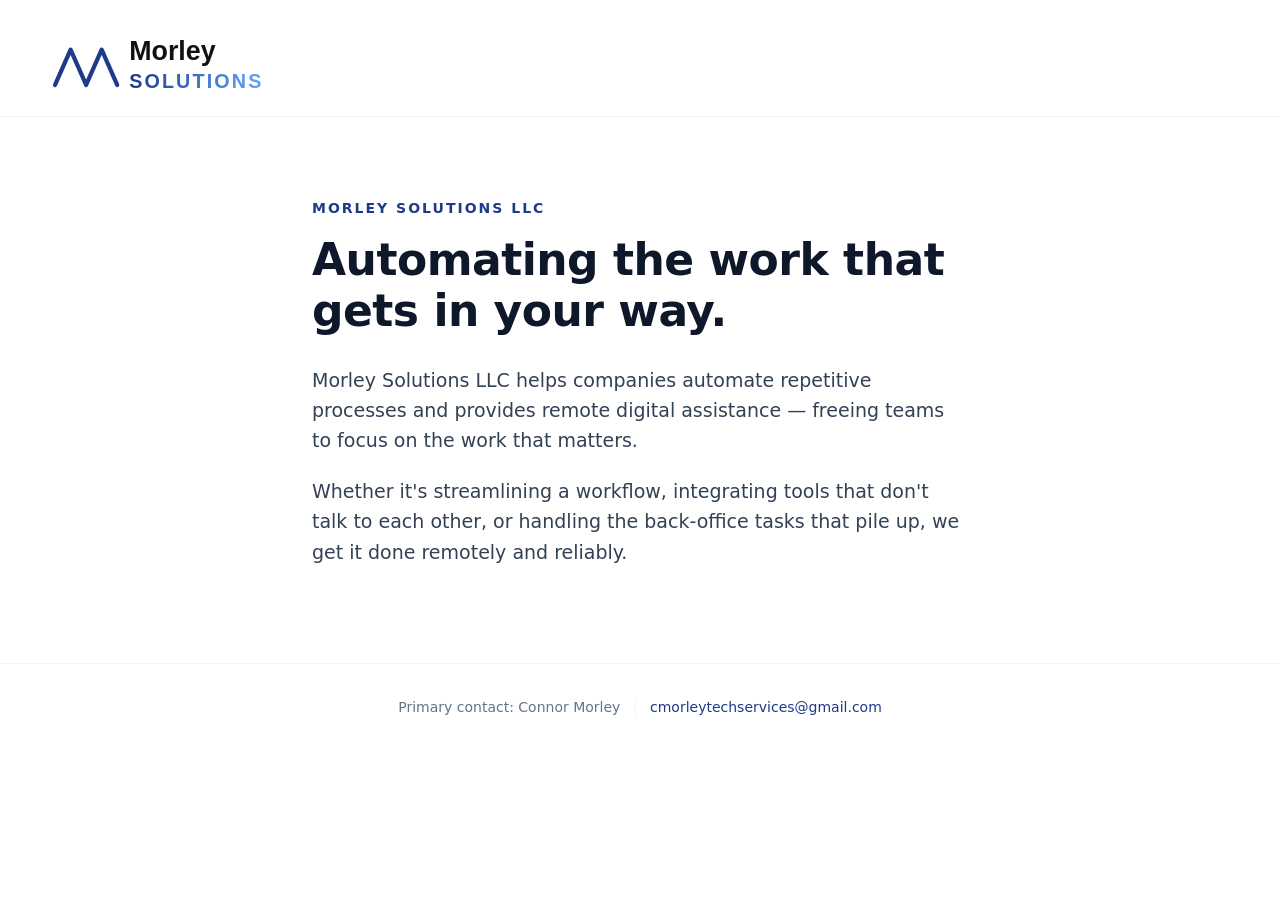
==== index.html @ be909831 "Add index.html with hero copy and contact footer" ====
<!doctype html>
<html lang="en">
<head>
  <meta charset="utf-8">
  <meta name="viewport" content="width=device-width, initial-scale=1">
  <title>Morley Solutions LLC — Process automation & remote digital services</title>
  <meta name="description" content="Morley Solutions LLC helps companies automate repetitive processes and provides remote digital assistance.">
  <link rel="icon" type="image/svg+xml" href="assets/favicon.svg">
  <link rel="stylesheet" href="styles.css">
</head>
<body>

  <header class="site-header">
    <img class="site-header__logo" src="assets/logo.svg" alt="Morley Solutions LLC">
  </header>

  <main class="hero">
    <p class="hero__eyebrow">Morley Solutions LLC</p>

    <h1 class="hero__title">Automating the work that gets in your way.</h1>

    <p class="hero__body">
      Morley Solutions LLC helps companies automate repetitive processes and provides remote digital assistance &mdash; freeing teams to focus on the work that matters.
    </p>

    <p class="hero__body">
      Whether it's streamlining a workflow, integrating tools that don't talk to each other, or handling the back-office tasks that pile up, we get it done remotely and reliably.
    </p>
  </main>

  <footer class="site-footer">
    Primary contact: Connor Morley
    <span class="site-footer__sep">|</span>
    <a href="mailto:cmorleytechservices@gmail.com">cmorleytechservices@gmail.com</a>
  </footer>

</body>
</html>
---- styles.css ----
/* Morley Solutions LLC — site styles */

:root {
  --color-bg: #ffffff;
  --color-heading: #0f172a;
  --color-body: #334155;
  --color-muted: #64748b;
  --color-rule: #f1f5f9;
  --color-accent: #1e3a8a;
  --max-width: 720px;
}

*,
*::before,
*::after {
  box-sizing: border-box;
}

html {
  -webkit-text-size-adjust: 100%;
}

body {
  margin: 0;
  font-family: -apple-system, BlinkMacSystemFont, "Segoe UI", system-ui, sans-serif;
  font-size: 17px;
  line-height: 1.6;
  color: var(--color-heading);
  background: var(--color-bg);
}

a {
  color: var(--color-accent);
  text-decoration: none;
  font-weight: 500;
}

a:hover,
a:focus-visible {
  text-decoration: underline;
}

/* Header */
.site-header {
  padding: 32px 48px 24px;
  border-bottom: 1px solid var(--color-rule);
}

.site-header__logo {
  display: block;
  width: 240px;
  max-width: 100%;
  height: auto;
}

/* Hero */
.hero {
  max-width: var(--max-width);
  margin: 0 auto;
  padding: 80px 32px 96px;
}

.hero__eyebrow {
  margin: 0 0 16px;
  font-size: 14px;
  font-weight: 600;
  letter-spacing: 2px;
  text-transform: uppercase;
  color: var(--color-accent);
}

.hero__title {
  margin: 0 0 28px;
  font-size: 44px;
  line-height: 1.15;
  font-weight: 700;
  letter-spacing: -0.5px;
  color: var(--color-heading);
}

.hero__body {
  margin: 0 0 20px;
  font-size: 19px;
  color: var(--color-body);
}

.hero__body:last-child {
  margin-bottom: 0;
}

/* Footer */
.site-footer {
  padding: 32px 48px;
  border-top: 1px solid var(--color-rule);
  text-align: center;
  font-size: 14px;
  color: var(--color-muted);
}

.site-footer__sep {
  margin: 0 8px;
  color: var(--color-rule);
}

/* Responsive */
@media (max-width: 600px) {
  .site-header {
    padding: 24px 20px 20px;
  }

  .site-header__logo {
    width: 200px;
  }

  .hero {
    padding: 48px 20px 64px;
  }

  .hero__title {
    font-size: 32px;
  }

  .hero__body {
    font-size: 17px;
  }

  .site-footer {
    padding: 24px 20px;
  }
}
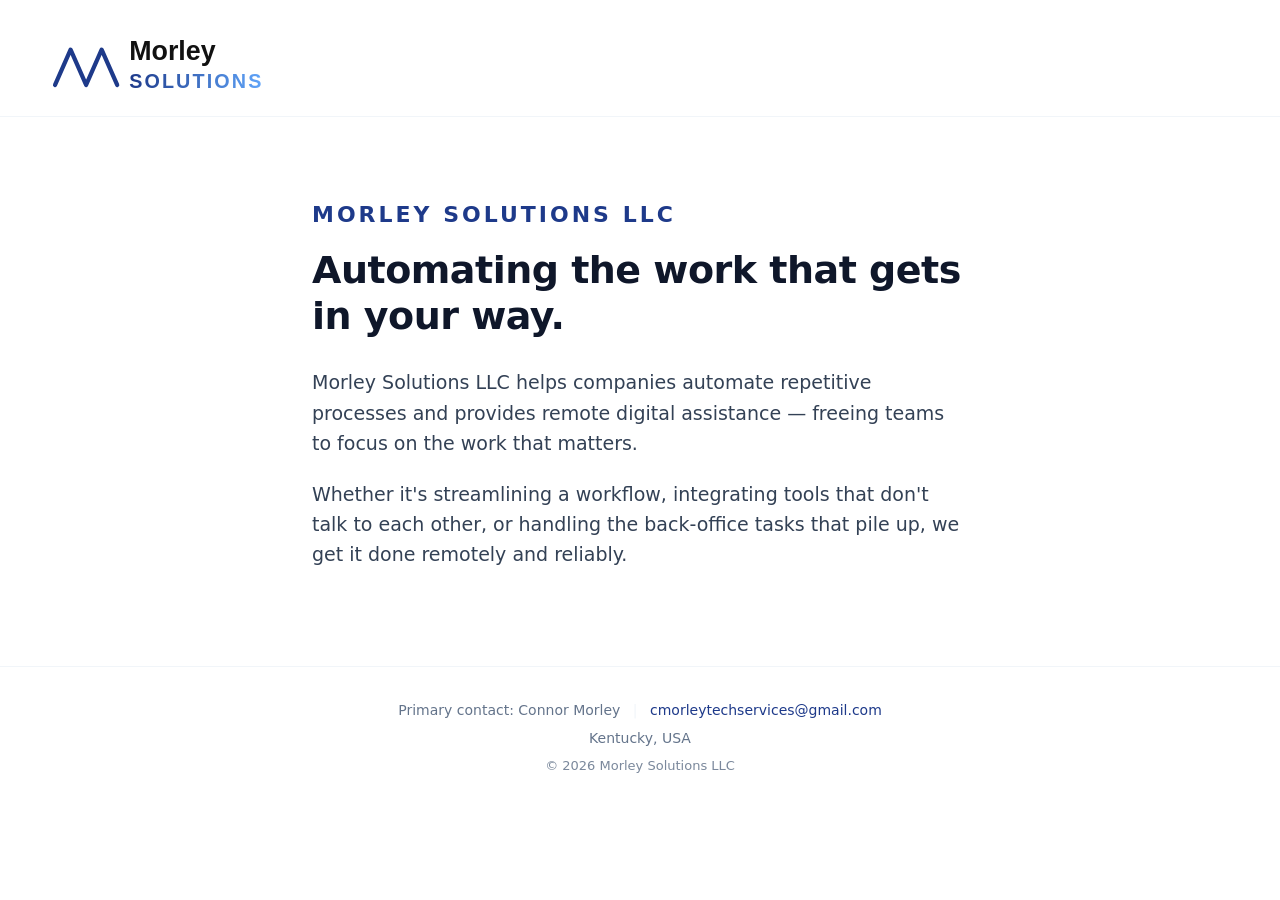
==== commit 3896354e: "Tune typography; add location and copyright to footer" ====
--- a/index.html
+++ b/index.html
@@ -29,9 +29,13 @@
   </main>
 
   <footer class="site-footer">
-    Primary contact: Connor Morley
-    <span class="site-footer__sep">|</span>
-    <a href="mailto:cmorleytechservices@gmail.com">cmorleytechservices@gmail.com</a>
+    <p class="site-footer__line">
+      Primary contact: Connor Morley
+      <span class="site-footer__sep">|</span>
+      <a href="mailto:cmorleytechservices@gmail.com">cmorleytechservices@gmail.com</a>
+    </p>
+    <p class="site-footer__location">Kentucky, USA</p>
+    <p class="site-footer__fine">&copy; 2026 Morley Solutions LLC</p>
   </footer>
 
 </body>
--- a/styles.css
+++ b/styles.css
@@ -62,17 +62,17 @@
 
 .hero__eyebrow {
   margin: 0 0 16px;
-  font-size: 14px;
-  font-weight: 600;
-  letter-spacing: 2px;
+  font-size: 22px;
+  font-weight: 700;
+  letter-spacing: 3px;
   text-transform: uppercase;
   color: var(--color-accent);
 }
 
 .hero__title {
   margin: 0 0 28px;
-  font-size: 44px;
-  line-height: 1.15;
+  font-size: 38px;
+  line-height: 1.2;
   font-weight: 700;
   letter-spacing: -0.5px;
   color: var(--color-heading);
@@ -97,6 +97,21 @@
   color: var(--color-muted);
 }
 
+.site-footer__line {
+  margin: 0 0 6px;
+}
+
+.site-footer__location {
+  margin: 0 0 6px;
+}
+
+.site-footer__fine {
+  margin: 0;
+  font-size: 13px;
+  color: var(--color-muted);
+  opacity: 0.85;
+}
+
 .site-footer__sep {
   margin: 0 8px;
   color: var(--color-rule);
@@ -117,7 +132,7 @@
   }
 
   .hero__title {
-    font-size: 32px;
+    font-size: 28px;
   }
 
   .hero__body {
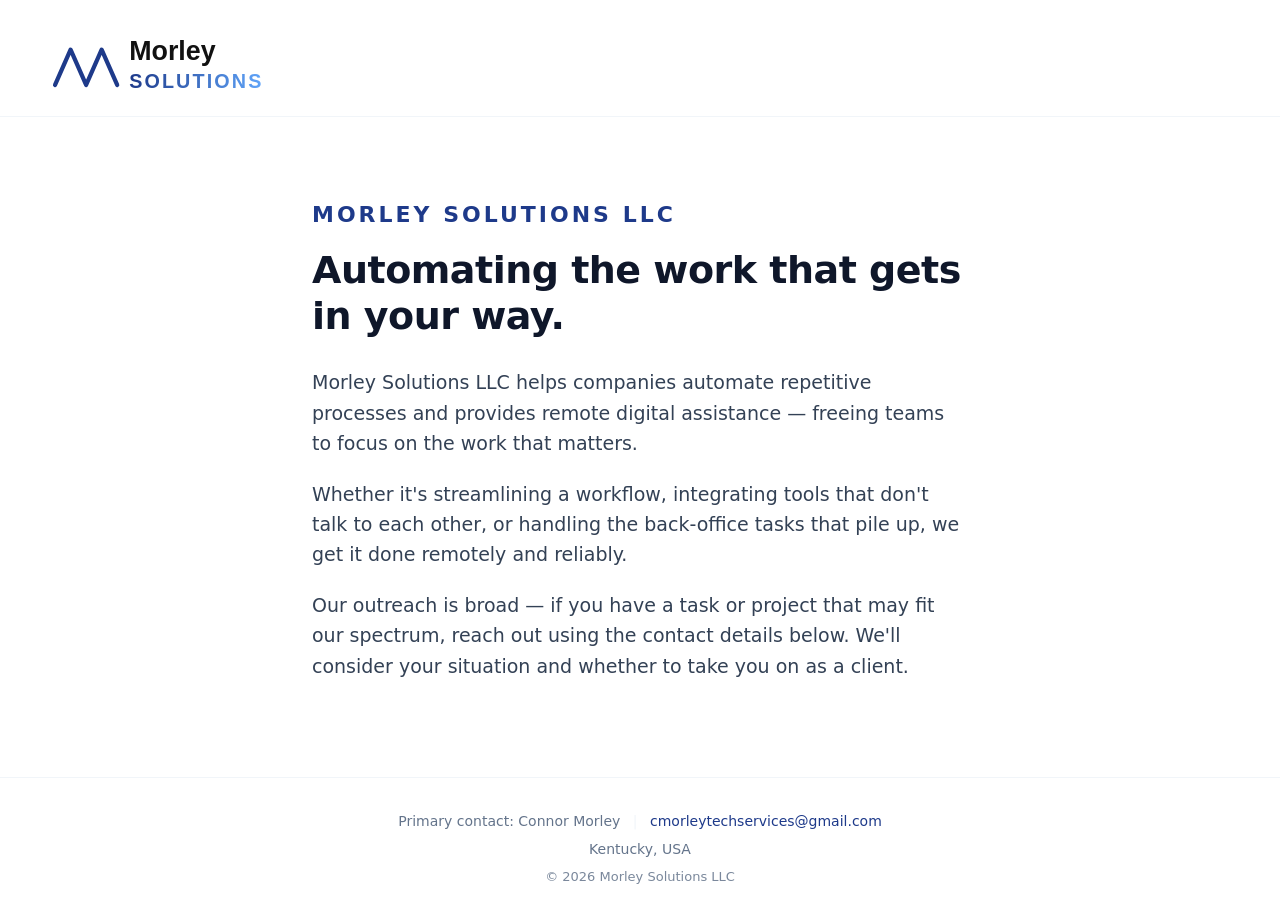
==== commit f5495c3d: "Add third hero paragraph inviting prospective clients" ====
--- a/index.html
+++ b/index.html
@@ -26,6 +26,10 @@
     <p class="hero__body">
       Whether it's streamlining a workflow, integrating tools that don't talk to each other, or handling the back-office tasks that pile up, we get it done remotely and reliably.
     </p>
+
+    <p class="hero__body">
+      Our outreach is broad &mdash; if you have a task or project that may fit our spectrum, reach out using the contact details below. We'll consider your situation and whether to take you on as a client.
+    </p>
   </main>
 
   <footer class="site-footer">
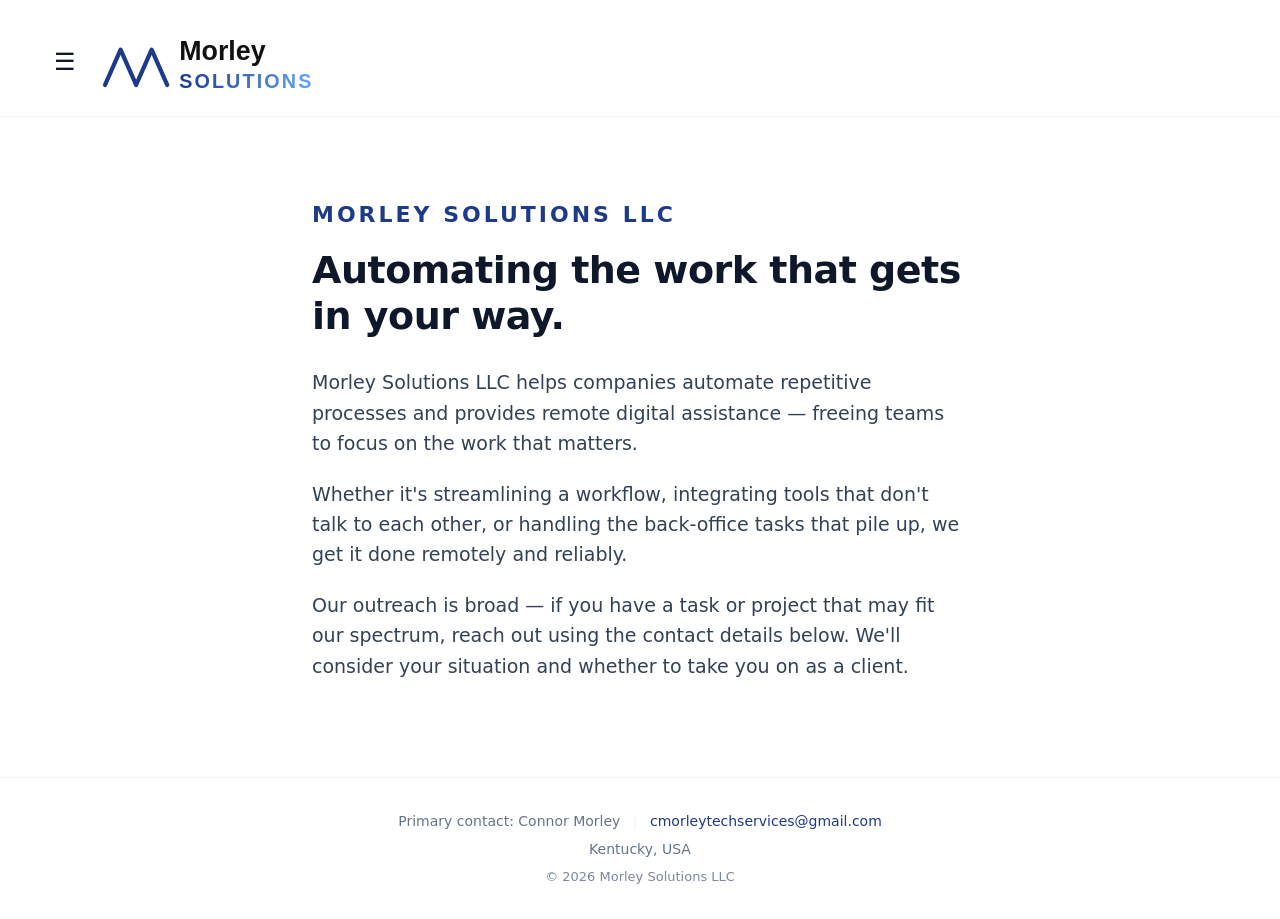
==== commit c466bd5c: "Add hamburger nav drawer to index.html" ====
--- a/index.html
+++ b/index.html
@@ -10,7 +10,20 @@
 </head>
 <body>
 
+  <!-- Nav overlay (closes drawer on outside click) -->
+  <div class="nav-overlay" id="navOverlay" aria-hidden="true"></div>
+
+  <!-- Nav drawer -->
+  <nav class="nav-drawer" id="navDrawer" aria-label="Site navigation">
+    <p class="nav-drawer__title">Menu</p>
+    <ul class="nav-drawer__links">
+      <li><a href="index.html" class="active">Home</a></li>
+      <li><a href="products.html">Products</a></li>
+    </ul>
+  </nav>
+
   <header class="site-header">
+    <button class="nav-toggle" id="navToggle" aria-label="Open navigation" aria-expanded="false" aria-controls="navDrawer">&#9776;</button>
     <img class="site-header__logo" src="assets/logo.svg" alt="Morley Solutions LLC">
   </header>
 
@@ -42,5 +55,32 @@
     <p class="site-footer__fine">&copy; 2026 Morley Solutions LLC</p>
   </footer>
 
+  <script>
+    (function () {
+      var toggle = document.getElementById('navToggle');
+      var overlay = document.getElementById('navOverlay');
+      var drawer = document.getElementById('navDrawer');
+
+      function open() {
+        document.body.classList.add('nav-open');
+        toggle.setAttribute('aria-expanded', 'true');
+      }
+
+      function close() {
+        document.body.classList.remove('nav-open');
+        toggle.setAttribute('aria-expanded', 'false');
+      }
+
+      toggle.addEventListener('click', function () {
+        document.body.classList.contains('nav-open') ? close() : open();
+      });
+
+      overlay.addEventListener('click', close);
+
+      document.addEventListener('keydown', function (e) {
+        if (e.key === 'Escape') close();
+      });
+    })();
+  </script>
 </body>
 </html>
--- a/styles.css
+++ b/styles.css
@@ -44,6 +44,9 @@
 .site-header {
   padding: 32px 48px 24px;
   border-bottom: 1px solid var(--color-rule);
+  display: flex;
+  align-items: center;
+  gap: 16px;
 }
 
 .site-header__logo {
@@ -143,3 +146,201 @@
     padding: 24px 20px;
   }
 }
+
+/* ── Navigation drawer ─────────────────────────────── */
+
+/* Hamburger button */
+.nav-toggle {
+  background: none;
+  border: none;
+  cursor: pointer;
+  padding: 4px 6px;
+  font-size: 24px;
+  line-height: 1;
+  color: var(--color-heading);
+  flex-shrink: 0;
+}
+
+.nav-toggle:focus-visible {
+  outline: 2px solid var(--color-accent);
+  border-radius: 4px;
+}
+
+/* Overlay */
+.nav-overlay {
+  position: fixed;
+  inset: 0;
+  background: rgba(0, 0, 0, 0.35);
+  opacity: 0;
+  pointer-events: none;
+  transition: opacity 0.25s ease;
+  z-index: 10;
+}
+
+body.nav-open .nav-overlay {
+  opacity: 1;
+  pointer-events: auto;
+}
+
+/* Drawer */
+.nav-drawer {
+  position: fixed;
+  top: 0;
+  left: 0;
+  height: 100%;
+  width: 260px;
+  background: #ffffff;
+  border-right: 1px solid var(--color-rule);
+  transform: translateX(-100%);
+  transition: transform 0.25s ease;
+  z-index: 20;
+  display: flex;
+  flex-direction: column;
+  padding: 32px 24px;
+}
+
+body.nav-open .nav-drawer {
+  transform: translateX(0);
+}
+
+.nav-drawer__title {
+  font-size: 12px;
+  font-weight: 700;
+  letter-spacing: 2px;
+  text-transform: uppercase;
+  color: var(--color-muted);
+  margin: 0 0 24px;
+}
+
+.nav-drawer__links {
+  list-style: none;
+  margin: 0;
+  padding: 0;
+  display: flex;
+  flex-direction: column;
+  gap: 4px;
+}
+
+.nav-drawer__links a {
+  display: block;
+  padding: 10px 12px;
+  border-radius: 8px;
+  font-size: 16px;
+  font-weight: 500;
+  color: var(--color-heading);
+  text-decoration: none;
+  transition: background 0.15s;
+}
+
+.nav-drawer__links a:hover {
+  background: var(--color-rule);
+  text-decoration: none;
+}
+
+.nav-drawer__links a.active {
+  background: #eff6ff;
+  color: var(--color-accent);
+  font-weight: 700;
+}
+
+/* ── Products page ──────────────────────────────────── */
+
+.products-header {
+  max-width: 960px;
+  margin: 0 auto;
+  padding: 64px 32px 32px;
+}
+
+.products-header h1 {
+  margin: 0 0 12px;
+  font-size: 38px;
+  font-weight: 700;
+  color: var(--color-heading);
+}
+
+.products-header__subtitle {
+  margin: 0;
+  font-size: 18px;
+  color: var(--color-body);
+}
+
+.products-grid {
+  max-width: 960px;
+  margin: 0 auto;
+  padding: 0 32px 96px;
+  display: grid;
+  grid-template-columns: repeat(2, 1fr);
+  gap: 24px;
+}
+
+.product-card {
+  border: 1px solid #e2e8f0;
+  border-radius: 12px;
+  padding: 28px;
+  background: #ffffff;
+  display: flex;
+  flex-direction: column;
+}
+
+.product-card__name {
+  margin: 0 0 10px;
+  font-size: 20px;
+  font-weight: 700;
+  color: var(--color-heading);
+}
+
+.product-card__desc {
+  margin: 0 0 16px;
+  font-size: 15px;
+  color: var(--color-muted);
+  flex: 1;
+}
+
+.product-card__price {
+  margin: 0 0 20px;
+  font-size: 16px;
+  font-weight: 600;
+  color: var(--color-accent);
+}
+
+.btn-order {
+  display: inline-block;
+  background: var(--color-accent);
+  color: #ffffff;
+  font-size: 15px;
+  font-weight: 600;
+  padding: 12px 24px;
+  border-radius: 8px;
+  text-decoration: none;
+  text-align: center;
+  transition: background 0.15s;
+}
+
+.btn-order:hover {
+  background: #1e40af;
+  text-decoration: none;
+  color: #ffffff;
+}
+
+.btn-order--disabled {
+  background: #cbd5e1;
+  color: #94a3b8;
+  pointer-events: none;
+  cursor: default;
+}
+
+/* Products responsive */
+@media (max-width: 600px) {
+  .products-header {
+    padding: 48px 20px 24px;
+  }
+
+  .products-header h1 {
+    font-size: 30px;
+  }
+
+  .products-grid {
+    grid-template-columns: 1fr;
+    padding: 0 20px 64px;
+  }
+}
